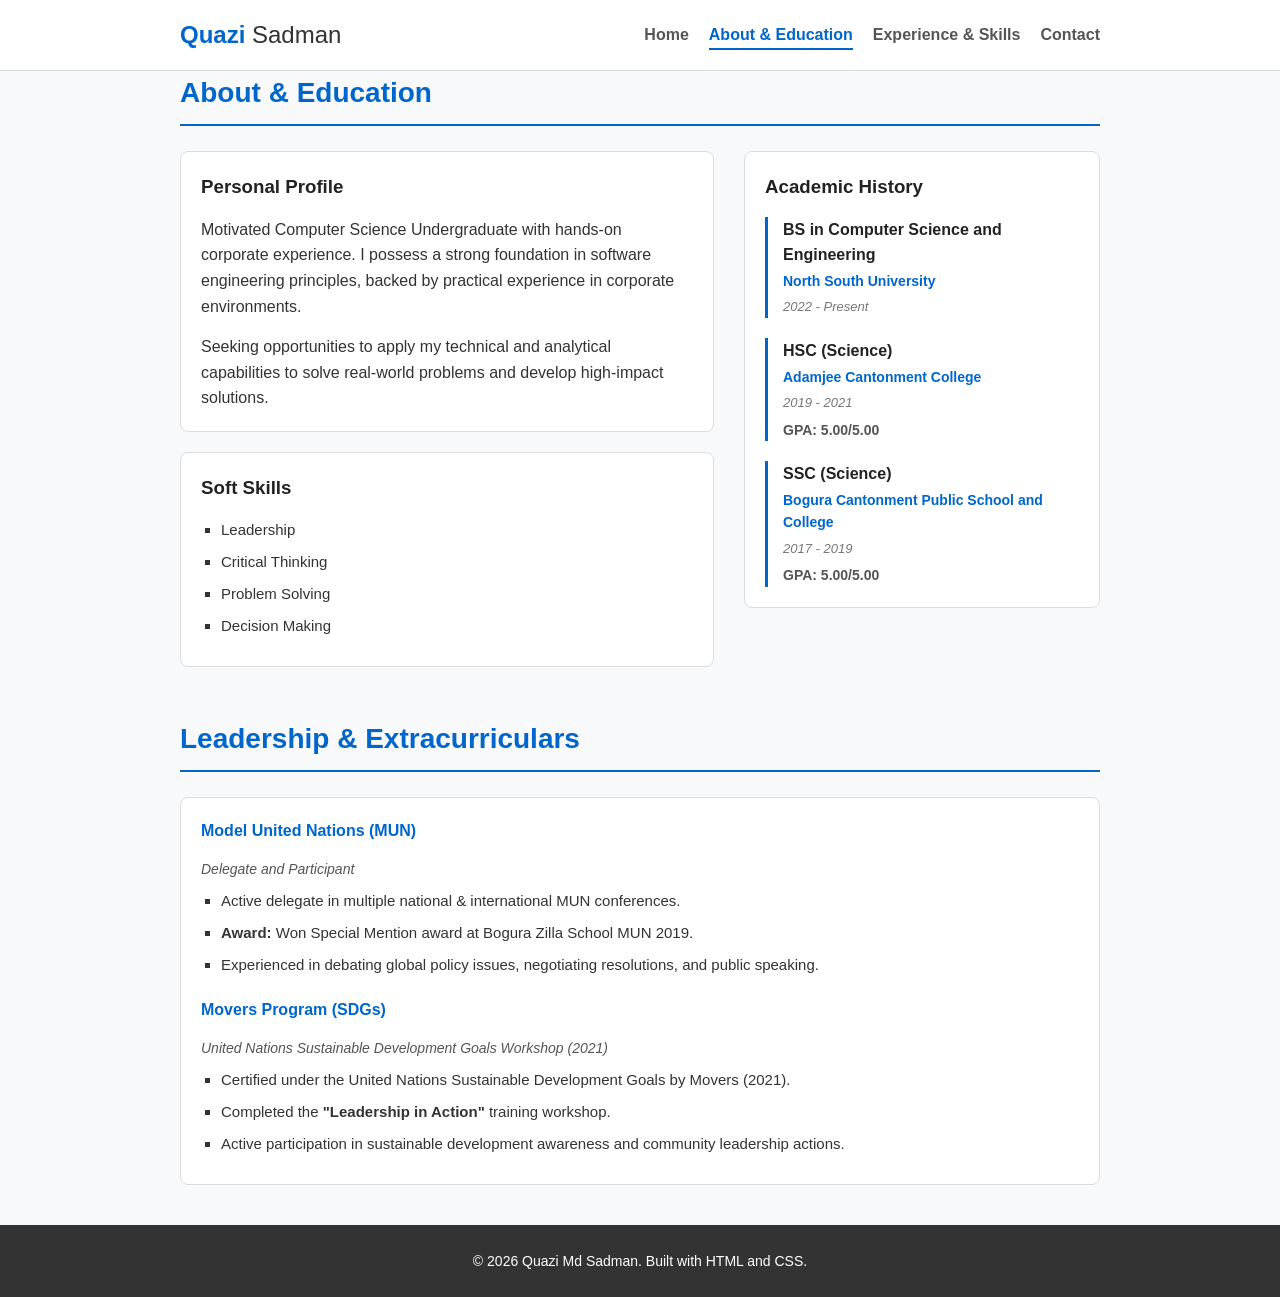
==== about.html @ b9baa8b4 "intialoze" ====
<!DOCTYPE html>
<html lang="en">
<head>
    <meta charset="UTF-8">
    <meta name="viewport" content="width=device-width, initial-scale=1.0">
    <meta name="description" content="About and Education details of Quazi Md Sadman.">
    <title>About &amp; Education | Quazi Md Sadman</title>
    <link rel="stylesheet" href="style.css">
</head>
<body>
    <!-- Navigation Bar -->
    <header>
        <div class="container navbar">
            <div class="logo">Quazi <span>Sadman</span></div>
            <button class="nav-toggle" id="nav-toggle">Menu</button>
            <ul class="nav-links" id="nav-links">
                <li><a href="index.html">Home</a></li>
                <li><a href="about.html" class="active">About &amp; Education</a></li>
                <li><a href="experience.html">Experience &amp; Skills</a></li>
                <li><a href="contact.html">Contact</a></li>
            </ul>
        </div>
    </header>

    <!-- Main Content -->
    <main class="container">
        <h2 class="section-title">About &amp; Education</h2>

        <div class="about-grid">
            <!-- Left Column: About & Soft Skills -->
            <div class="about-col-left">
                <div class="simple-card">
                    <h3>Personal Profile</h3>
                    <p style="margin-bottom: 15px;">
                        Motivated Computer Science Undergraduate with hands-on corporate experience. I possess a strong foundation in software engineering principles, backed by practical experience in corporate environments.
                    </p>
                    <p>
                        Seeking opportunities to apply my technical and analytical capabilities to solve real-world problems and develop high-impact solutions.
                    </p>
                </div>

                <div class="simple-card">
                    <h3>Soft Skills</h3>
                    <ul class="skills-list">
                        <li>Leadership</li>
                        <li>Critical Thinking</li>
                        <li>Problem Solving</li>
                        <li>Decision Making</li>
                    </ul>
                </div>
            </div>

            <!-- Right Column: Academic Timeline -->
            <div class="about-col-right">
                <div class="simple-card">
                    <h3>Academic History</h3>
                    
                    <div style="margin-bottom: 20px; border-left: 3px solid #0066cc; padding-left: 15px;">
                        <h4 style="margin-bottom: 2px;">BS in Computer Science and Engineering</h4>
                        <p style="color: #0066cc; font-weight: bold; font-size: 14px; margin-bottom: 5px;">North South University</p>
                        <p style="font-size: 13px; color: #777777; font-style: italic;">2022 - Present</p>
                    </div>

                    <div style="margin-bottom: 20px; border-left: 3px solid #0066cc; padding-left: 15px;">
                        <h4 style="margin-bottom: 2px;">HSC (Science)</h4>
                        <p style="color: #0066cc; font-weight: bold; font-size: 14px; margin-bottom: 5px;">Adamjee Cantonment College</p>
                        <p style="font-size: 13px; color: #777777; font-style: italic; margin-bottom: 5px;">2019 - 2021</p>
                        <p style="font-size: 14px; color: #555555;"><strong>GPA: 5.00/5.00</strong></p>
                    </div>

                    <div style="border-left: 3px solid #0066cc; padding-left: 15px;">
                        <h4 style="margin-bottom: 2px;">SSC (Science)</h4>
                        <p style="color: #0066cc; font-weight: bold; font-size: 14px; margin-bottom: 5px;">Bogura Cantonment Public School and College</p>
                        <p style="font-size: 13px; color: #777777; font-style: italic; margin-bottom: 5px;">2017 - 2019</p>
                        <p style="font-size: 14px; color: #555555;"><strong>GPA: 5.00/5.00</strong></p>
                    </div>
                </div>
            </div>
        </div>

        <!-- Extra Curricular -->
        <section style="margin-top: 30px;">
            <h3 class="section-title">Leadership &amp; Extracurriculars</h3>
            
            <div class="simple-card">
                <h4 style="color: #0066cc;">Model United Nations (MUN)</h4>
                <p style="font-size: 14px; color: #555555; margin-bottom: 8px;"><em>Delegate and Participant</em></p>
                <ul class="skills-list" style="margin-bottom: 20px;">
                    <li>Active delegate in multiple national &amp; international MUN conferences.</li>
                    <li><strong>Award:</strong> Won Special Mention award at Bogura Zilla School MUN 2019.</li>
                    <li>Experienced in debating global policy issues, negotiating resolutions, and public speaking.</li>
                </ul>

                <h4 style="color: #0066cc;">Movers Program (SDGs)</h4>
                <p style="font-size: 14px; color: #555555; margin-bottom: 8px;"><em>United Nations Sustainable Development Goals Workshop (2021)</em></p>
                <ul class="skills-list">
                    <li>Certified under the United Nations Sustainable Development Goals by Movers (2021).</li>
                    <li>Completed the <strong>"Leadership in Action"</strong> training workshop.</li>
                    <li>Active participation in sustainable development awareness and community leadership actions.</li>
                </ul>
            </div>
        </section>
    </main>

    <!-- Footer -->
    <footer>
        <div class="container">
            <p>&copy; 2026 Quazi Md Sadman. Built with HTML and CSS.</p>
        </div>
    </footer>

    <script src="script.js"></script>
</body>
</html>
---- style.css ----
/* Simple, Beginner-Friendly Stylesheet */

/* Fonts */
body, input, textarea, button {
    font-family: Arial, Helvetica, sans-serif;
    color: #333333;
    line-height: 1.6;
}

/* Global Styles */
* {
    box-sizing: border-box;
    margin: 0;
    padding: 0;
}

body {
    background-color: #f8f9fa; /* Light grey background */
    display: flex;
    flex-direction: column;
    min-height: 100vh;
}

.container {
    max-width: 960px;
    margin: 0 auto;
    padding: 0 20px;
    width: 100%;
}

a {
    color: #0066cc;
    text-decoration: none;
}

a:hover {
    text-decoration: underline;
}

h1, h2, h3, h4 {
    margin-bottom: 15px;
    color: #222222;
}

/* Header and Navigation */
header {
    background-color: #ffffff;
    border-bottom: 1px solid #dddddd;
    position: sticky;
    top: 0;
    z-index: 100;
}

.navbar {
    display: flex;
    justify-content: space-between;
    align-items: center;
    height: 70px;
}

.logo {
    font-size: 24px;
    font-weight: bold;
    color: #0066cc;
}

.logo span {
    color: #333333;
    font-weight: normal;
}

.nav-links {
    display: flex;
    list-style: none;
    gap: 20px;
}

.nav-links a {
    color: #555555;
    font-size: 16px;
    font-weight: bold;
    padding: 5px 0;
}

.nav-links a:hover,
.nav-links a.active {
    color: #0066cc;
    text-decoration: none;
    border-bottom: 2px solid #0066cc;
}

/* Mobile Nav Toggle */
.nav-toggle {
    display: none;
    background: none;
    border: 1px solid #cccccc;
    padding: 5px 10px;
    border-radius: 4px;
    cursor: pointer;
    font-size: 16px;
}

/* Section Common */
main {
    flex: 1;
    padding: 40px 0;
}

section {
    margin-bottom: 40px;
}

.section-title {
    font-size: 28px;
    border-bottom: 2px solid #0066cc;
    padding-bottom: 8px;
    margin-bottom: 25px;
    color: #0066cc;
}

/* Card Boxes */
.simple-card {
    background-color: #ffffff;
    border: 1px solid #dddddd;
    border-radius: 8px;
    padding: 20px;
    margin-bottom: 20px;
}

/* Home Section Layout */
.hero-section {
    display: flex;
    align-items: center;
    gap: 40px;
    padding: 20px 0;
}

.hero-text {
    flex: 1.2;
}

.hero-text h1 {
    font-size: 36px;
    margin-bottom: 10px;
}

.hero-text h2 {
    font-size: 20px;
    color: #666666;
    margin-bottom: 15px;
    font-weight: normal;
}

.hero-text p {
    font-size: 16px;
    color: #555555;
    margin-bottom: 20px;
}

.hero-image {
    flex: 0.8;
    display: flex;
    justify-content: center;
}

.hero-image img {
    width: 250px;
    height: 250px;
    border-radius: 50%;
    border: 5px solid #ffffff;
    box-shadow: 0 4px 10px rgba(0, 0, 0, 0.1);
    object-fit: cover;
}

/* Buttons */
.btn {
    display: inline-block;
    background-color: #0066cc;
    color: #ffffff;
    padding: 10px 20px;
    border-radius: 4px;
    font-weight: bold;
    border: none;
    cursor: pointer;
    font-size: 15px;
}

.btn:hover {
    background-color: #0056b3;
    text-decoration: none;
}

.btn-secondary {
    background-color: transparent;
    color: #555555;
    border: 1px solid #cccccc;
    margin-left: 10px;
}

.btn-secondary:hover {
    background-color: #eeeeee;
    color: #333333;
}

/* Simple Contact Badges */
.contact-list {
    list-style: none;
    margin-top: 20px;
}

.contact-list li {
    margin-bottom: 10px;
    font-size: 15px;
}

.contact-list li strong {
    color: #222222;
}

/* About & Skills Lists */
.about-grid {
    display: flex;
    gap: 30px;
}

.about-col-left {
    flex: 1.2;
}

.about-col-right {
    flex: 0.8;
}

.skills-list {
    list-style: square;
    padding-left: 20px;
}

.skills-list li {
    margin-bottom: 8px;
    font-size: 15px;
}

/* Experience Lists */
.job-item {
    margin-bottom: 25px;
}

.job-title {
    font-size: 18px;
    font-weight: bold;
    color: #222222;
}

.job-company {
    color: #0066cc;
    font-weight: bold;
    margin-bottom: 5px;
}

.job-date {
    font-style: italic;
    color: #777777;
    font-size: 14px;
    margin-bottom: 10px;
}

.job-desc {
    list-style: disc;
    padding-left: 20px;
}

.job-desc li {
    margin-bottom: 6px;
    font-size: 15px;
}

/* Contact Form */
.form-group {
    margin-bottom: 15px;
}

.form-group label {
    display: block;
    font-weight: bold;
    margin-bottom: 5px;
    font-size: 14px;
}

.form-control {
    width: 100%;
    padding: 10px;
    border: 1px solid #cccccc;
    border-radius: 4px;
    font-size: 15px;
}

.form-control:focus {
    border-color: #0066cc;
    outline: none;
}

textarea.form-control {
    height: 120px;
    resize: vertical;
}

/* Photography Grid */
.photo-grid {
    display: grid;
    grid-template-columns: repeat(auto-fit, minmax(280px, 1fr));
    gap: 20px;
    margin-top: 20px;
}

.photo-item {
    background-color: #ffffff;
    border: 1px solid #dddddd;
    border-radius: 8px;
    overflow: hidden;
}

.photo-item img {
    width: 100%;
    height: 200px;
    object-fit: cover;
    display: block;
}

.photo-caption {
    padding: 15px;
}

.photo-caption h4 {
    font-size: 16px;
    margin-bottom: 5px;
    color: #222222;
}

.photo-caption p {
    font-size: 13px;
    color: #666666;
    margin: 0;
}

/* Footer */
footer {
    background-color: #333333;
    color: #ffffff;
    text-align: center;
    padding: 20px 0;
    margin-top: auto;
    font-size: 14px;
}

footer p {
    margin: 5px 0;
}

/* Responsive Styles */
@media (max-width: 768px) {
    .navbar {
        height: auto;
        flex-direction: column;
        align-items: flex-start;
        padding: 15px 0;
    }

    .logo {
        margin-bottom: 10px;
        width: 100%;
        display: flex;
        justify-content: space-between;
        align-items: center;
    }

    .nav-toggle {
        display: block;
    }

    .nav-links {
        display: none;
        flex-direction: column;
        width: 100%;
        gap: 10px;
        margin-top: 15px;
    }

    .nav-links.active {
        display: flex;
    }

    .nav-links a {
        display: block;
        padding: 8px 0;
        border-bottom: 1px solid #eeeeee;
    }

    .nav-links a.active,
    .nav-links a:hover {
        border-bottom: 1px solid #0066cc;
    }

    .hero-section {
        flex-direction: column;
        text-align: center;
    }

    .hero-image {
        order: -1;
    }

    .about-grid {
        flex-direction: column;
    }
}
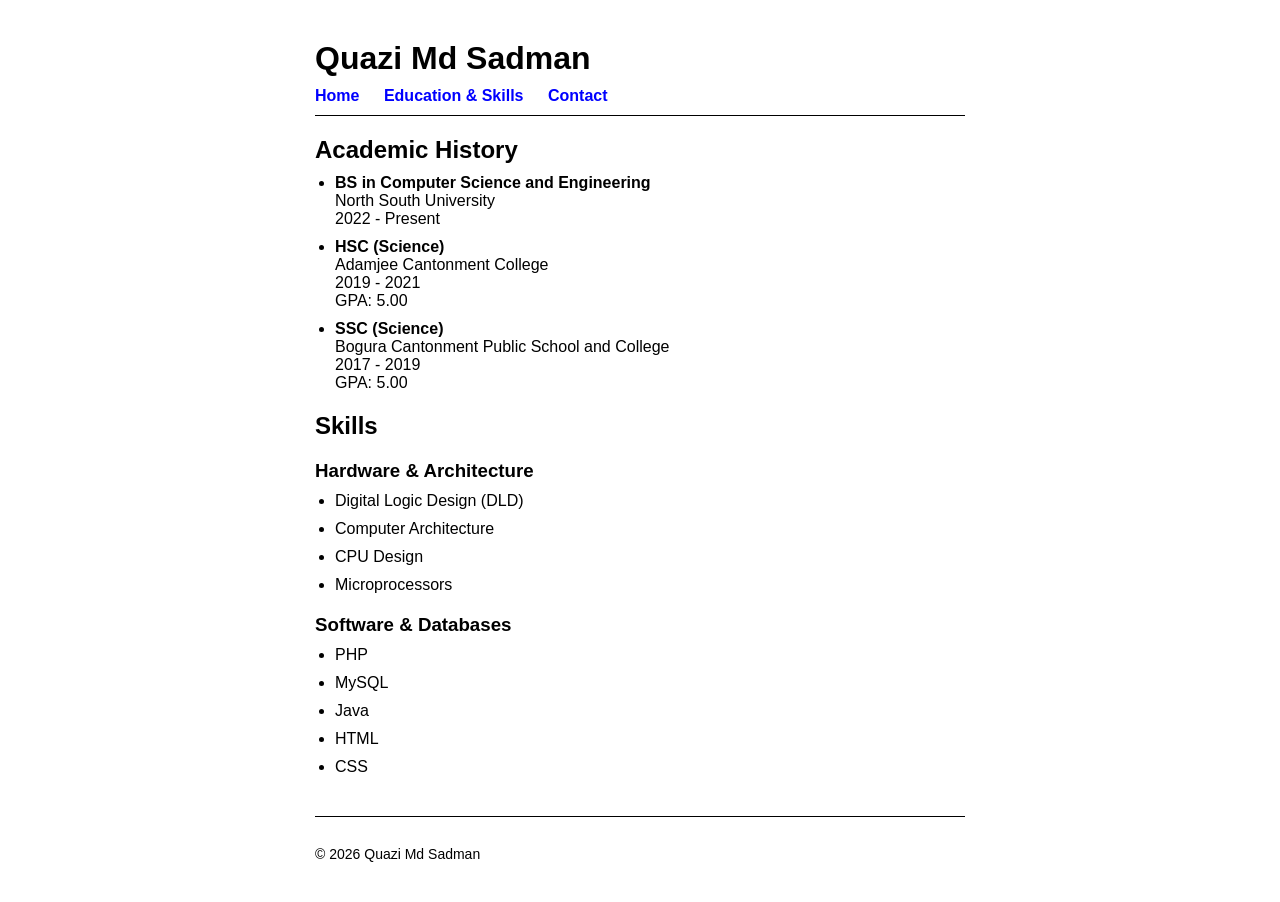
==== commit 74e8a54b: "Update portfolio website" ====
--- a/about.html
+++ b/about.html
@@ -3,112 +3,62 @@
 <head>
     <meta charset="UTF-8">
     <meta name="viewport" content="width=device-width, initial-scale=1.0">
-    <meta name="description" content="About and Education details of Quazi Md Sadman.">
-    <title>About &amp; Education | Quazi Md Sadman</title>
+    <title>Quazi Md Sadman | Education &amp; Skills</title>
     <link rel="stylesheet" href="style.css">
 </head>
 <body>
-    <!-- Navigation Bar -->
-    <header>
-        <div class="container navbar">
-            <div class="logo">Quazi <span>Sadman</span></div>
-            <button class="nav-toggle" id="nav-toggle">Menu</button>
-            <ul class="nav-links" id="nav-links">
-                <li><a href="index.html">Home</a></li>
-                <li><a href="about.html" class="active">About &amp; Education</a></li>
-                <li><a href="experience.html">Experience &amp; Skills</a></li>
-                <li><a href="contact.html">Contact</a></li>
-            </ul>
-        </div>
-    </header>
 
-    <!-- Main Content -->
-    <main class="container">
-        <h2 class="section-title">About &amp; Education</h2>
+<h1>Quazi Md Sadman</h1>
 
-        <div class="about-grid">
-            <!-- Left Column: About & Soft Skills -->
-            <div class="about-col-left">
-                <div class="simple-card">
-                    <h3>Personal Profile</h3>
-                    <p style="margin-bottom: 15px;">
-                        Motivated Computer Science Undergraduate with hands-on corporate experience. I possess a strong foundation in software engineering principles, backed by practical experience in corporate environments.
-                    </p>
-                    <p>
-                        Seeking opportunities to apply my technical and analytical capabilities to solve real-world problems and develop high-impact solutions.
-                    </p>
-                </div>
+<nav>
+    <a href="index.html">Home</a>
+    <a href="about.html">Education &amp; Skills</a>
+    <a href="contact.html">Contact</a>
+</nav>
 
-                <div class="simple-card">
-                    <h3>Soft Skills</h3>
-                    <ul class="skills-list">
-                        <li>Leadership</li>
-                        <li>Critical Thinking</li>
-                        <li>Problem Solving</li>
-                        <li>Decision Making</li>
-                    </ul>
-                </div>
-            </div>
+<h2>Academic History</h2>
+<ul>
+    <li>
+        <strong>BS in Computer Science and Engineering</strong><br>
+        North South University<br>
+        2022 - Present
+    </li>
+    <li>
+        <strong>HSC (Science)</strong><br>
+        Adamjee Cantonment College<br>
+        2019 - 2021<br>
+        GPA: 5.00
+    </li>
+    <li>
+        <strong>SSC (Science)</strong><br>
+        Bogura Cantonment Public School and College<br>
+        2017 - 2019<br>
+        GPA: 5.00
+    </li>
+</ul>
 
-            <!-- Right Column: Academic Timeline -->
-            <div class="about-col-right">
-                <div class="simple-card">
-                    <h3>Academic History</h3>
-                    
-                    <div style="margin-bottom: 20px; border-left: 3px solid #0066cc; padding-left: 15px;">
-                        <h4 style="margin-bottom: 2px;">BS in Computer Science and Engineering</h4>
-                        <p style="color: #0066cc; font-weight: bold; font-size: 14px; margin-bottom: 5px;">North South University</p>
-                        <p style="font-size: 13px; color: #777777; font-style: italic;">2022 - Present</p>
-                    </div>
+<h2>Skills</h2>
 
-                    <div style="margin-bottom: 20px; border-left: 3px solid #0066cc; padding-left: 15px;">
-                        <h4 style="margin-bottom: 2px;">HSC (Science)</h4>
-                        <p style="color: #0066cc; font-weight: bold; font-size: 14px; margin-bottom: 5px;">Adamjee Cantonment College</p>
-                        <p style="font-size: 13px; color: #777777; font-style: italic; margin-bottom: 5px;">2019 - 2021</p>
-                        <p style="font-size: 14px; color: #555555;"><strong>GPA: 5.00/5.00</strong></p>
-                    </div>
+<h3>Hardware &amp; Architecture</h3>
+<ul>
+    <li>Digital Logic Design (DLD)</li>
+    <li>Computer Architecture</li>
+    <li>CPU Design</li>
+    <li>Microprocessors</li>
+</ul>
 
-                    <div style="border-left: 3px solid #0066cc; padding-left: 15px;">
-                        <h4 style="margin-bottom: 2px;">SSC (Science)</h4>
-                        <p style="color: #0066cc; font-weight: bold; font-size: 14px; margin-bottom: 5px;">Bogura Cantonment Public School and College</p>
-                        <p style="font-size: 13px; color: #777777; font-style: italic; margin-bottom: 5px;">2017 - 2019</p>
-                        <p style="font-size: 14px; color: #555555;"><strong>GPA: 5.00/5.00</strong></p>
-                    </div>
-                </div>
-            </div>
-        </div>
+<h3>Software &amp; Databases</h3>
+<ul>
+    <li>PHP</li>
+    <li>MySQL</li>
+    <li>Java</li>
+    <li>HTML</li>
+    <li>CSS</li>
+</ul>
 
-        <!-- Extra Curricular -->
-        <section style="margin-top: 30px;">
-            <h3 class="section-title">Leadership &amp; Extracurriculars</h3>
-            
-            <div class="simple-card">
-                <h4 style="color: #0066cc;">Model United Nations (MUN)</h4>
-                <p style="font-size: 14px; color: #555555; margin-bottom: 8px;"><em>Delegate and Participant</em></p>
-                <ul class="skills-list" style="margin-bottom: 20px;">
-                    <li>Active delegate in multiple national &amp; international MUN conferences.</li>
-                    <li><strong>Award:</strong> Won Special Mention award at Bogura Zilla School MUN 2019.</li>
-                    <li>Experienced in debating global policy issues, negotiating resolutions, and public speaking.</li>
-                </ul>
+<footer>
+    <p>&copy; 2026 Quazi Md Sadman</p>
+</footer>
 
-                <h4 style="color: #0066cc;">Movers Program (SDGs)</h4>
-                <p style="font-size: 14px; color: #555555; margin-bottom: 8px;"><em>United Nations Sustainable Development Goals Workshop (2021)</em></p>
-                <ul class="skills-list">
-                    <li>Certified under the United Nations Sustainable Development Goals by Movers (2021).</li>
-                    <li>Completed the <strong>"Leadership in Action"</strong> training workshop.</li>
-                    <li>Active participation in sustainable development awareness and community leadership actions.</li>
-                </ul>
-            </div>
-        </section>
-    </main>
-
-    <!-- Footer -->
-    <footer>
-        <div class="container">
-            <p>&copy; 2026 Quazi Md Sadman. Built with HTML and CSS.</p>
-        </div>
-    </footer>
-
-    <script src="script.js"></script>
 </body>
 </html>
--- a/style.css
+++ b/style.css
@@ -1,416 +1,47 @@
-/* Simple, Beginner-Friendly Stylesheet */
+body {
+    font-family: sans-serif;
+    max-width: 650px;
+    margin: 40px auto;
+    padding: 0 20px;
+    background-color: white;
+    color: black;
+}h1, h2, h3 {
+    margin-top: 20px;
+    margin-bottom: 10px;}
 
-/* Fonts */
-body, input, textarea, button {
-    font-family: Arial, Helvetica, sans-serif;
-    color: #333333;
-    line-height: 1.6;
-}
+nav {
+    margin-bottom: 20px;
+    border-bottom: 1px solid black;
+    padding-bottom: 10px;}
 
-/* Global Styles */
-* {
-    box-sizing: border-box;
-    margin: 0;
-    padding: 0;
-}
+nav a {
+    margin-right: 20px;
+    text-decoration: none;
+    color: blue;
+    font-weight: bold;}
 
-body {
-    background-color: #f8f9fa; /* Light grey background */
-    display: flex;
-    flex-direction: column;
-    min-height: 100vh;
-}
 
-.container {
-    max-width: 960px;
-    margin: 0 auto;
-    padding: 0 20px;
-    width: 100%;
-}
 
-a {
-    color: #0066cc;
-    text-decoration: none;
-}
 
-a:hover {
-    text-decoration: underline;
-}
-
-h1, h2, h3, h4 {
-    margin-bottom: 15px;
-    color: #222222;
-}
-
-/* Header and Navigation */
-header {
-    background-color: #ffffff;
-    border-bottom: 1px solid #dddddd;
-    position: sticky;
-    top: 0;
-    z-index: 100;
-}
-
-.navbar {
-    display: flex;
-    justify-content: space-between;
-    align-items: center;
-    height: 70px;
-}
-
-.logo {
-    font-size: 24px;
-    font-weight: bold;
-    color: #0066cc;
-}
-
-.logo span {
-    color: #333333;
-    font-weight: normal;
-}
-
-.nav-links {
-    display: flex;
-    list-style: none;
-    gap: 20px;
-}
-
-.nav-links a {
-    color: #555555;
-    font-size: 16px;
-    font-weight: bold;
-    padding: 5px 0;
-}
-
-.nav-links a:hover,
-.nav-links a.active {
-    color: #0066cc;
-    text-decoration: none;
-    border-bottom: 2px solid #0066cc;
-}
-
-/* Mobile Nav Toggle */
-.nav-toggle {
-    display: none;
-    background: none;
-    border: 1px solid #cccccc;
-    padding: 5px 10px;
-    border-radius: 4px;
-    cursor: pointer;
-    font-size: 16px;
-}
-
-/* Section Common */
-main {
-    flex: 1;
-    padding: 40px 0;
-}
-
-section {
-    margin-bottom: 40px;
-}
-
-.section-title {
-    font-size: 28px;
-    border-bottom: 2px solid #0066cc;
-    padding-bottom: 8px;
-    margin-bottom: 25px;
-    color: #0066cc;
-}
-
-/* Card Boxes */
-.simple-card {
-    background-color: #ffffff;
-    border: 1px solid #dddddd;
-    border-radius: 8px;
-    padding: 20px;
+.profile-img {
+    width: 150px;
+    height: auto;
+    display: block;
     margin-bottom: 20px;
 }
 
-/* Home Section Layout */
-.hero-section {
-    display: flex;
-    align-items: center;
-    gap: 40px;
-    padding: 20px 0;
+ul {
+    padding-left: 20px;
+    margin-top: 10px;
 }
 
-.hero-text {
-    flex: 1.2;
-}
-
-.hero-text h1 {
-    font-size: 36px;
+li {
     margin-bottom: 10px;
 }
 
-.hero-text h2 {
-    font-size: 20px;
-    color: #666666;
-    margin-bottom: 15px;
-    font-weight: normal;
-}
-
-.hero-text p {
-    font-size: 16px;
-    color: #555555;
-    margin-bottom: 20px;
-}
-
-.hero-image {
-    flex: 0.8;
-    display: flex;
-    justify-content: center;
-}
-
-.hero-image img {
-    width: 250px;
-    height: 250px;
-    border-radius: 50%;
-    border: 5px solid #ffffff;
-    box-shadow: 0 4px 10px rgba(0, 0, 0, 0.1);
-    object-fit: cover;
-}
-
-/* Buttons */
-.btn {
-    display: inline-block;
-    background-color: #0066cc;
-    color: #ffffff;
-    padding: 10px 20px;
-    border-radius: 4px;
-    font-weight: bold;
-    border: none;
-    cursor: pointer;
-    font-size: 15px;
-}
-
-.btn:hover {
-    background-color: #0056b3;
-    text-decoration: none;
-}
-
-.btn-secondary {
-    background-color: transparent;
-    color: #555555;
-    border: 1px solid #cccccc;
-    margin-left: 10px;
-}
-
-.btn-secondary:hover {
-    background-color: #eeeeee;
-    color: #333333;
-}
-
-/* Simple Contact Badges */
-.contact-list {
-    list-style: none;
-    margin-top: 20px;
-}
-
-.contact-list li {
-    margin-bottom: 10px;
-    font-size: 15px;
-}
-
-.contact-list li strong {
-    color: #222222;
-}
-
-/* About & Skills Lists */
-.about-grid {
-    display: flex;
-    gap: 30px;
-}
-
-.about-col-left {
-    flex: 1.2;
-}
-
-.about-col-right {
-    flex: 0.8;
-}
-
-.skills-list {
-    list-style: square;
-    padding-left: 20px;
-}
-
-.skills-list li {
-    margin-bottom: 8px;
-    font-size: 15px;
-}
-
-/* Experience Lists */
-.job-item {
-    margin-bottom: 25px;
-}
-
-.job-title {
-    font-size: 18px;
-    font-weight: bold;
-    color: #222222;
-}
-
-.job-company {
-    color: #0066cc;
-    font-weight: bold;
-    margin-bottom: 5px;
-}
-
-.job-date {
-    font-style: italic;
-    color: #777777;
-    font-size: 14px;
-    margin-bottom: 10px;
-}
-
-.job-desc {
-    list-style: disc;
-    padding-left: 20px;
-}
-
-.job-desc li {
-    margin-bottom: 6px;
-    font-size: 15px;
-}
-
-/* Contact Form */
-.form-group {
-    margin-bottom: 15px;
-}
-
-.form-group label {
-    display: block;
-    font-weight: bold;
-    margin-bottom: 5px;
+footer {
+    margin-top: 40px;
+    border-top: 1px solid black;
+    padding-top: 15px;
     font-size: 14px;
 }
-
-.form-control {
-    width: 100%;
-    padding: 10px;
-    border: 1px solid #cccccc;
-    border-radius: 4px;
-    font-size: 15px;
-}
-
-.form-control:focus {
-    border-color: #0066cc;
-    outline: none;
-}
-
-textarea.form-control {
-    height: 120px;
-    resize: vertical;
-}
-
-/* Photography Grid */
-.photo-grid {
-    display: grid;
-    grid-template-columns: repeat(auto-fit, minmax(280px, 1fr));
-    gap: 20px;
-    margin-top: 20px;
-}
-
-.photo-item {
-    background-color: #ffffff;
-    border: 1px solid #dddddd;
-    border-radius: 8px;
-    overflow: hidden;
-}
-
-.photo-item img {
-    width: 100%;
-    height: 200px;
-    object-fit: cover;
-    display: block;
-}
-
-.photo-caption {
-    padding: 15px;
-}
-
-.photo-caption h4 {
-    font-size: 16px;
-    margin-bottom: 5px;
-    color: #222222;
-}
-
-.photo-caption p {
-    font-size: 13px;
-    color: #666666;
-    margin: 0;
-}
-
-/* Footer */
-footer {
-    background-color: #333333;
-    color: #ffffff;
-    text-align: center;
-    padding: 20px 0;
-    margin-top: auto;
-    font-size: 14px;
-}
-
-footer p {
-    margin: 5px 0;
-}
-
-/* Responsive Styles */
-@media (max-width: 768px) {
-    .navbar {
-        height: auto;
-        flex-direction: column;
-        align-items: flex-start;
-        padding: 15px 0;
-    }
-
-    .logo {
-        margin-bottom: 10px;
-        width: 100%;
-        display: flex;
-        justify-content: space-between;
-        align-items: center;
-    }
-
-    .nav-toggle {
-        display: block;
-    }
-
-    .nav-links {
-        display: none;
-        flex-direction: column;
-        width: 100%;
-        gap: 10px;
-        margin-top: 15px;
-    }
-
-    .nav-links.active {
-        display: flex;
-    }
-
-    .nav-links a {
-        display: block;
-        padding: 8px 0;
-        border-bottom: 1px solid #eeeeee;
-    }
-
-    .nav-links a.active,
-    .nav-links a:hover {
-        border-bottom: 1px solid #0066cc;
-    }
-
-    .hero-section {
-        flex-direction: column;
-        text-align: center;
-    }
-
-    .hero-image {
-        order: -1;
-    }
-
-    .about-grid {
-        flex-direction: column;
-    }
-}
